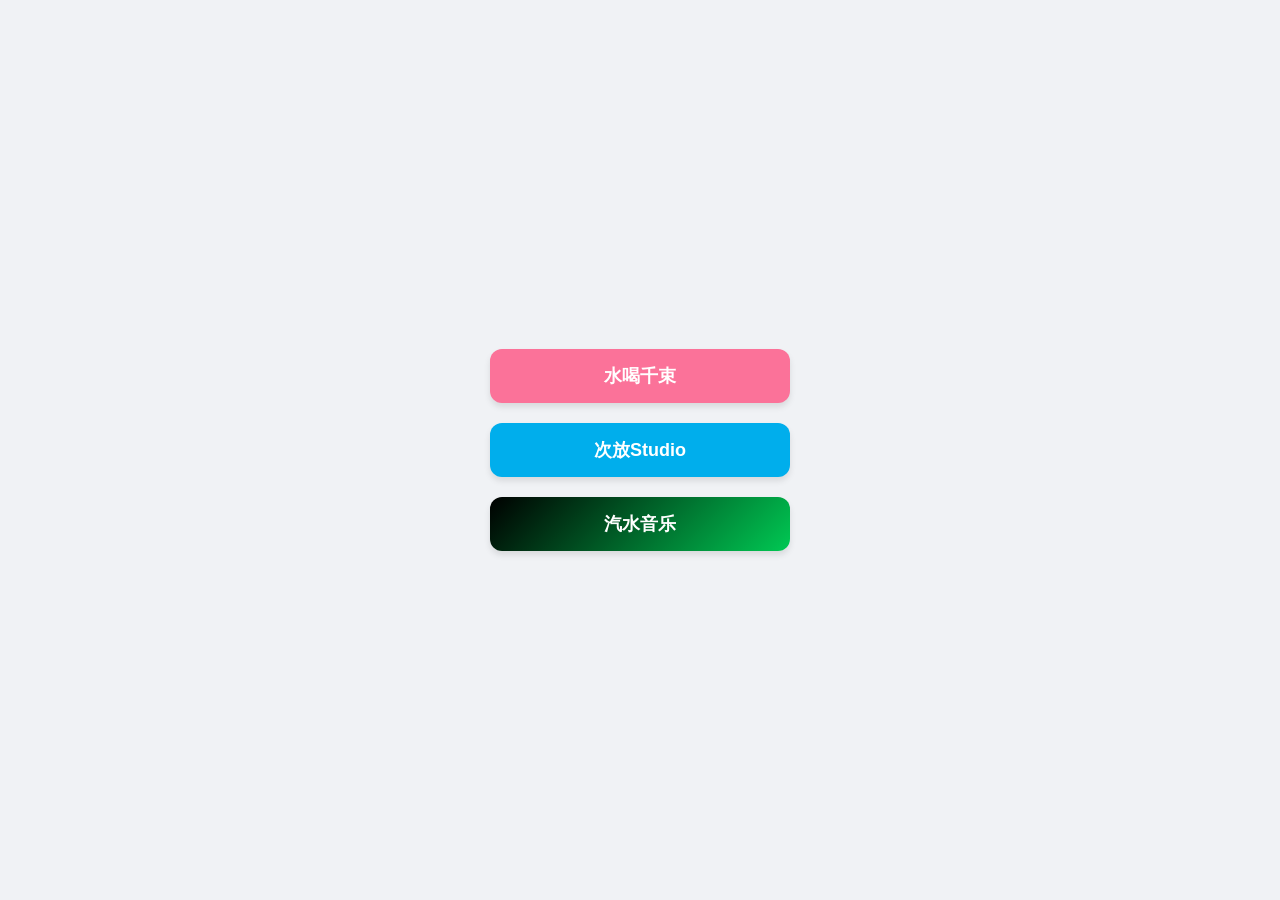
==== index.html @ 698502e4 "Add files via upload" ====
<!DOCTYPE html>
<html lang="zh-CN">
<head>
    <meta charset="UTF-8" />
    <meta name="viewport" content="width=device-width, initial-scale=1.0" />
    <title>BiliBili</title>

    <style>
        body {
            display: flex;
            flex-direction: column;
            justify-content: center;
            align-items: center;
            height: 100vh;
            margin: 0;
            font-family: -apple-system, BlinkMacSystemFont, "Segoe UI", Roboto, sans-serif;
            background-color: #f0f2f5;
        }

        .container {
            display: flex;
            flex-direction: column;
            gap: 20px;
            width: 80%;
            max-width: 300px;
        }

        .btn {
            display: block;
            padding: 15px;
            font-size: 18px;
            font-weight: bold;
            color: #fff;
            text-align: center;
            text-decoration: none;
            border-radius: 12px;
            transition: transform 0.2s, background-color 0.3s;
            box-shadow: 0 4px 6px rgba(0, 0, 0, 0.1);
            border: none;
            cursor: pointer;
        }

        /* B站粉 */
        .btn-1 {
            background-color: #fb7299;
        }

        /* 清爽蓝 */
        .btn-2 {
            background-color: #00aeec;
        }

        /* 黑绿渐变 */
        .btn-3 {
            background: linear-gradient(135deg, #000000, #00c853);
        }

        .btn:active {
            transform: scale(0.95);
        }

        /* 弹窗背景 */
        .modal {
            display: none;
            position: fixed;
            z-index: 999;
            left: 0;
            top: 0;
            width: 100%;
            height: 100%;
            background: rgba(0, 0, 0, 0.5);
            justify-content: center;
            align-items: center;
        }

        /* 弹窗内容 */
        .modal-content {
            background: #fff;
            padding: 24px;
            border-radius: 16px;
            width: 85%;
            max-width: 320px;
            text-align: center;
            box-shadow: 0 6px 18px rgba(0, 0, 0, 0.2);
            animation: pop 0.2s ease;
        }

        .modal-content h3 {
            margin-top: 0;
            margin-bottom: 12px;
            color: #111;
        }

        .modal-content p {
            font-size: 15px;
            line-height: 1.6;
            color: #444;
            margin-bottom: 20px;
        }

        .modal-btn {
            background: linear-gradient(135deg, #000000, #00c853);
            color: white;
            border: none;
            padding: 12px 18px;
            border-radius: 10px;
            font-size: 16px;
            cursor: pointer;
            width: 100%;
        }

        @keyframes pop {
            from {
                transform: scale(0.9);
                opacity: 0;
            }

            to {
                transform: scale(1);
                opacity: 1;
            }
        }
    </style>
</head>

<body>

    <div class="container">
        <a href="https://b23.tv/1NE6ycz" class="btn btn-1">
            水喝千束
        </a>

        <a href="https://b23.tv/o7b2x5u" class="btn btn-2">
            次放Studio
        </a>

        <button class="btn btn-3" onclick="openModal()">
            汽水音乐
        </button>
    </div>

    <!-- 弹窗 -->
    <div class="modal" id="musicModal">
        <div class="modal-content">
            <h3>提示</h3>

            <p>
                进入汽水歌曲界面后，点击关注即可关注。<br><br>
                如果你已经在 douyin.com 关注了「水喝千束」，则已经自动关注，无需操作。
            </p>

            <button class="modal-btn" onclick="goToMusic()">
                我知道了，继续前往
            </button>
        </div>
    </div>

    <script>
        function openModal() {
            document.getElementById("musicModal").style.display = "flex";
        }

        function goToMusic() {
            window.location.href =
                "https://qishui.douyin.com/s/ixoDJEgc/";
        }

        // 点击遮罩关闭
        window.onclick = function (event) {
            const modal = document.getElementById("musicModal");

            if (event.target === modal) {
                modal.style.display = "none";
            }
        };
    </script>

</body>
</html>
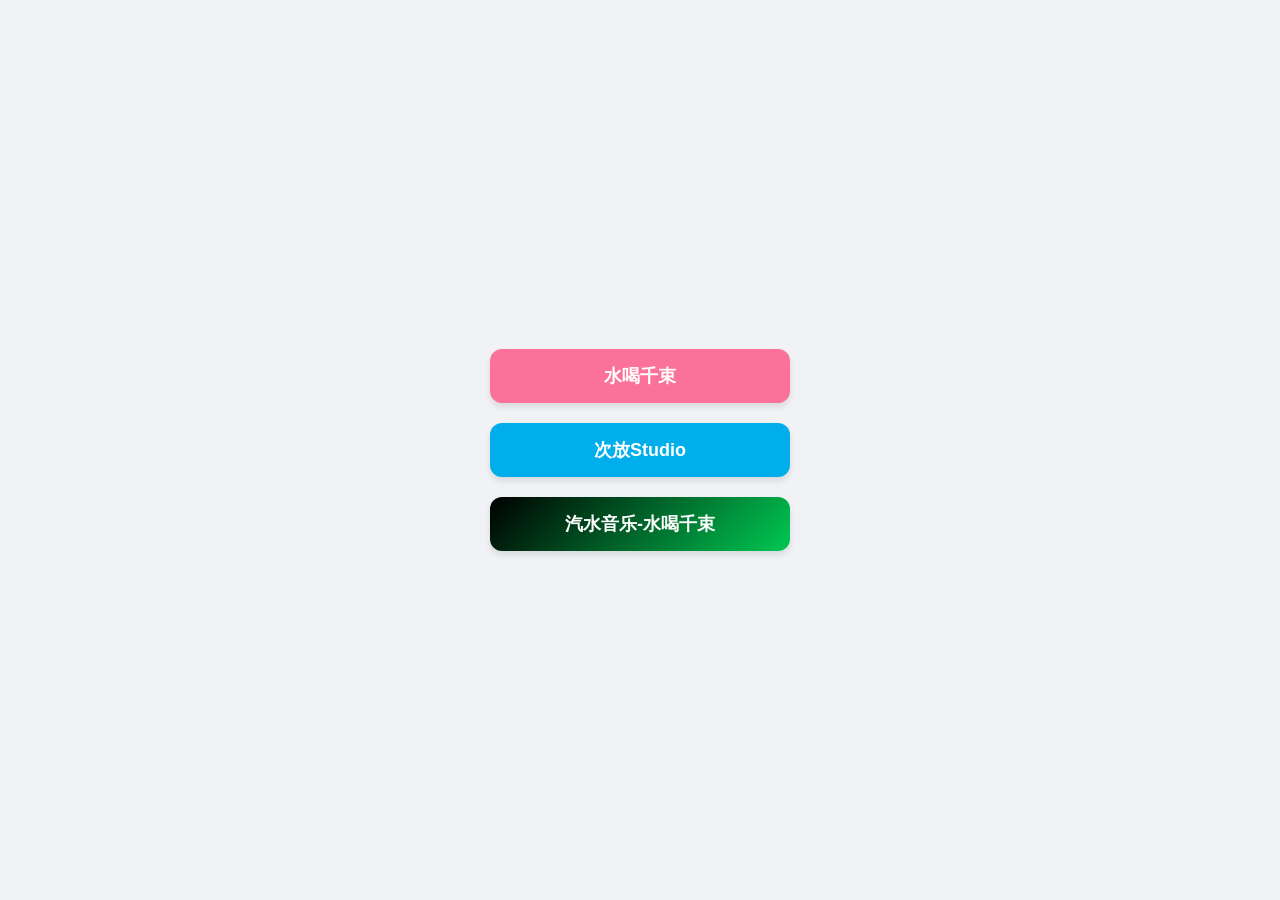
==== commit 0a7fdc42: "Update index.html" ====
--- a/index.html
+++ b/index.html
@@ -3,7 +3,7 @@
 <head>
     <meta charset="UTF-8" />
     <meta name="viewport" content="width=device-width, initial-scale=1.0" />
-    <title>BiliBili</title>
+    <title>关注窝 - 水喝千束的网站</title>
 
     <style>
         body {
@@ -135,7 +135,7 @@
         </a>
 
         <button class="btn btn-3" onclick="openModal()">
-            汽水音乐
+            汽水音乐-水喝千束
         </button>
     </div>
 
@@ -176,4 +176,4 @@
     </script>
 
 </body>
-</html>+</html>
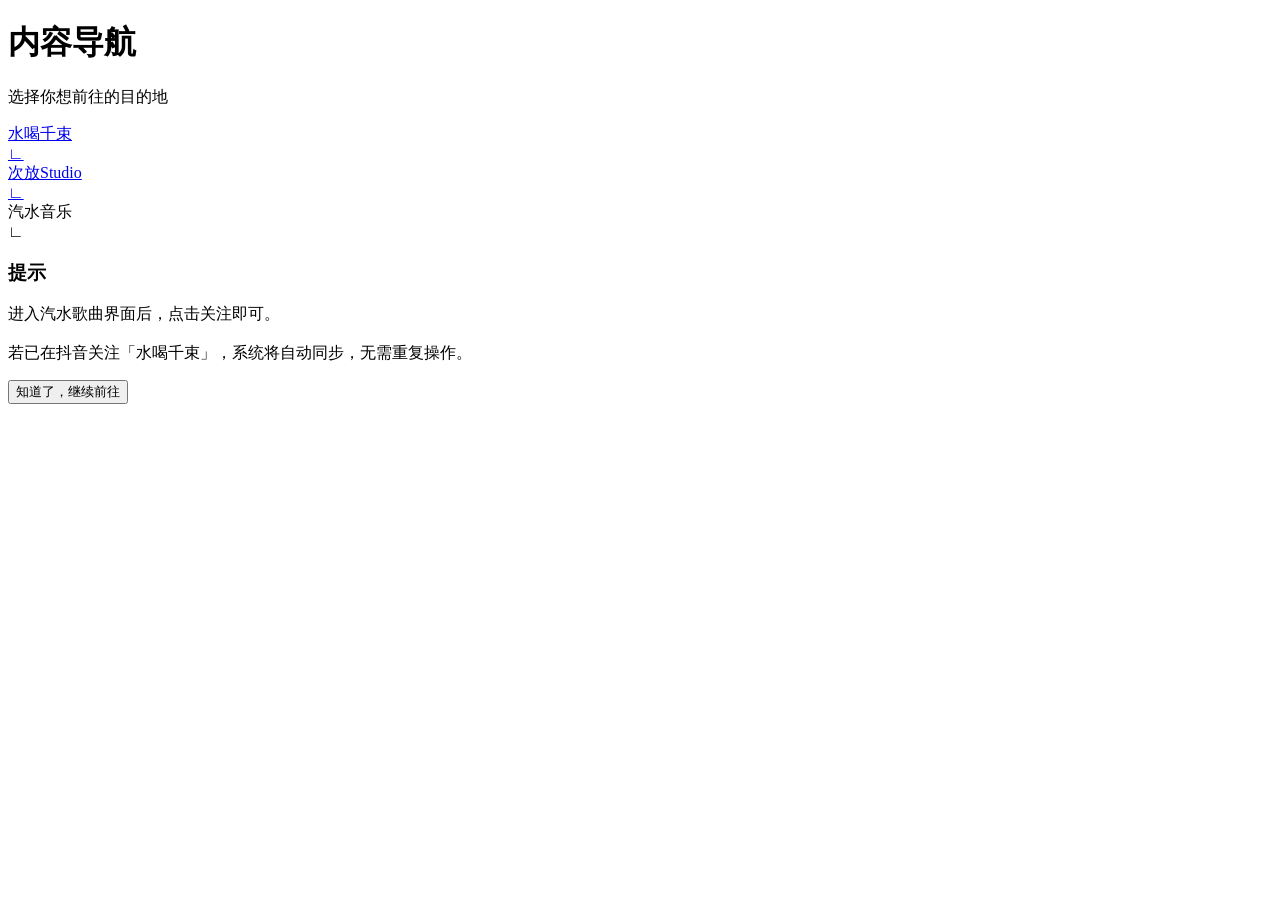
==== commit cac7669c: "Update index.html" ====
--- a/index.html
+++ b/index.html
@@ -1,179 +1,84 @@
 <!DOCTYPE html>
 <html lang="zh-CN">
 <head>
-    <meta charset="UTF-8" />
-    <meta name="viewport" content="width=device-width, initial-scale=1.0" />
-    <title>关注窝 - 水喝千束的网站</title>
-
-    <style>
-        body {
-            display: flex;
-            flex-direction: column;
-            justify-content: center;
-            align-items: center;
-            height: 100vh;
-            margin: 0;
-            font-family: -apple-system, BlinkMacSystemFont, "Segoe UI", Roboto, sans-serif;
-            background-color: #f0f2f5;
-        }
-
-        .container {
-            display: flex;
-            flex-direction: column;
-            gap: 20px;
-            width: 80%;
-            max-width: 300px;
-        }
-
-        .btn {
-            display: block;
-            padding: 15px;
-            font-size: 18px;
-            font-weight: bold;
-            color: #fff;
-            text-align: center;
-            text-decoration: none;
-            border-radius: 12px;
-            transition: transform 0.2s, background-color 0.3s;
-            box-shadow: 0 4px 6px rgba(0, 0, 0, 0.1);
-            border: none;
-            cursor: pointer;
-        }
-
-        /* B站粉 */
-        .btn-1 {
-            background-color: #fb7299;
-        }
-
-        /* 清爽蓝 */
-        .btn-2 {
-            background-color: #00aeec;
-        }
-
-        /* 黑绿渐变 */
-        .btn-3 {
-            background: linear-gradient(135deg, #000000, #00c853);
-        }
-
-        .btn:active {
-            transform: scale(0.95);
-        }
-
-        /* 弹窗背景 */
-        .modal {
-            display: none;
-            position: fixed;
-            z-index: 999;
-            left: 0;
-            top: 0;
-            width: 100%;
-            height: 100%;
-            background: rgba(0, 0, 0, 0.5);
-            justify-content: center;
-            align-items: center;
-        }
-
-        /* 弹窗内容 */
-        .modal-content {
-            background: #fff;
-            padding: 24px;
-            border-radius: 16px;
-            width: 85%;
-            max-width: 320px;
-            text-align: center;
-            box-shadow: 0 6px 18px rgba(0, 0, 0, 0.2);
-            animation: pop 0.2s ease;
-        }
-
-        .modal-content h3 {
-            margin-top: 0;
-            margin-bottom: 12px;
-            color: #111;
-        }
-
-        .modal-content p {
-            font-size: 15px;
-            line-height: 1.6;
-            color: #444;
-            margin-bottom: 20px;
-        }
-
-        .modal-btn {
-            background: linear-gradient(135deg, #000000, #00c853);
-            color: white;
-            border: none;
-            padding: 12px 18px;
-            border-radius: 10px;
-            font-size: 16px;
-            cursor: pointer;
-            width: 100%;
-        }
-
-        @keyframes pop {
-            from {
-                transform: scale(0.9);
-                opacity: 0;
-            }
-
-            to {
-                transform: scale(1);
-                opacity: 1;
-            }
-        }
-    </style>
+    <meta charset="UTF-8">
+    <meta name="viewport" content="width=device-width, initial-scale=1.0, maximum-scale=1.0, user-scalable=no">
+    <title>内容导航</title>
+    <link rel="stylesheet" href="style.css">
 </head>
-
 <body>
 
     <div class="container">
-        <a href="https://b23.tv/1NE6ycz" class="btn btn-1">
-            水喝千束
-        </a>
+        <div class="header">
+            <h1>内容导航</h1>
+            <p>选择你想前往的目的地</p>
+        </div>
 
-        <a href="https://b23.tv/o7b2x5u" class="btn btn-2">
-            次放Studio
-        </a>
+        <div class="nav-list">
+            <a href="https://b23.tv/1NE6ycz" class="nav-item">
+                <div class="item-info">
+                    <div class="dot" style="background-color: var(--accent-bili);"></div>
+                    <span class="label">水喝千束</span>
+                </div>
+                <span class="arrow">∟</span>
+            </a>
 
-        <button class="btn btn-3" onclick="openModal()">
-            汽水音乐-水喝千束
-        </button>
+            <a href="https://b23.tv/o7b2x5u" class="nav-item">
+                <div class="item-info">
+                    <div class="dot" style="background-color: var(--accent-studio);"></div>
+                    <span class="label">次放Studio</span>
+                </div>
+                <span class="arrow">∟</span>
+            </a>
+
+            <div class="nav-item" onclick="openModal()" style="cursor: pointer;">
+                <div class="item-info">
+                    <div class="dot" style="background-color: var(--accent-music);"></div>
+                    <span class="label">汽水音乐</span>
+                </div>
+                <span class="arrow">∟</span>
+            </div>
+        </div>
     </div>
 
-    <!-- 弹窗 -->
-    <div class="modal" id="musicModal">
-        <div class="modal-content">
+    <div class="modal-overlay" id="modalOverlay" onclick="closeModal(event)">
+        <div class="modal-card" onclick="event.stopPropagation()">
             <h3>提示</h3>
-
             <p>
-                进入汽水歌曲界面后，点击关注即可关注。<br><br>
-                如果你已经在 douyin.com 关注了「水喝千束」，则已经自动关注，无需操作。
+                进入汽水歌曲界面后，点击关注即可。<br><br>
+                若已在抖音关注「水喝千束」，系统将自动同步，无需重复操作。
             </p>
-
-            <button class="modal-btn" onclick="goToMusic()">
-                我知道了，继续前往
-            </button>
+            <button class="modal-btn" onclick="goToMusic()">知道了，继续前往</button>
         </div>
     </div>
 
     <script>
+        const overlay = document.getElementById('modalOverlay');
+
+        // 打开弹窗
         function openModal() {
-            document.getElementById("musicModal").style.display = "flex";
+            overlay.style.display = 'flex';
+            // 延迟一丁点时间以触发 CSS 过渡动画
+            setTimeout(() => overlay.classList.add('show'), 10);
         }
 
-        function goToMusic() {
-            window.location.href =
-                "https://qishui.douyin.com/s/ixoDJEgc/";
+        // 关闭弹窗
+        function closeModal() {
+            overlay.classList.remove('show');
+            // 等动画结束后隐藏 DOM
+            setTimeout(() => overlay.style.display = 'none', 300);
         }
 
-        // 点击遮罩关闭
-        window.onclick = function (event) {
-            const modal = document.getElementById("musicModal");
-
-            if (event.target === modal) {
-                modal.style.display = "none";
-            }
-        };
+        // 跳转逻辑
+        function goToMusic() {
+            // 跳转前的整体淡出动效
+            document.body.style.opacity = '0';
+            document.body.style.transition = 'opacity 0.4s ease';
+            
+            setTimeout(() => {
+                window.location.href = "https://qishui.douyin.com/s/ixoDJEgc/";
+            }, 400);
+        }
     </script>
-
 </body>
 </html>
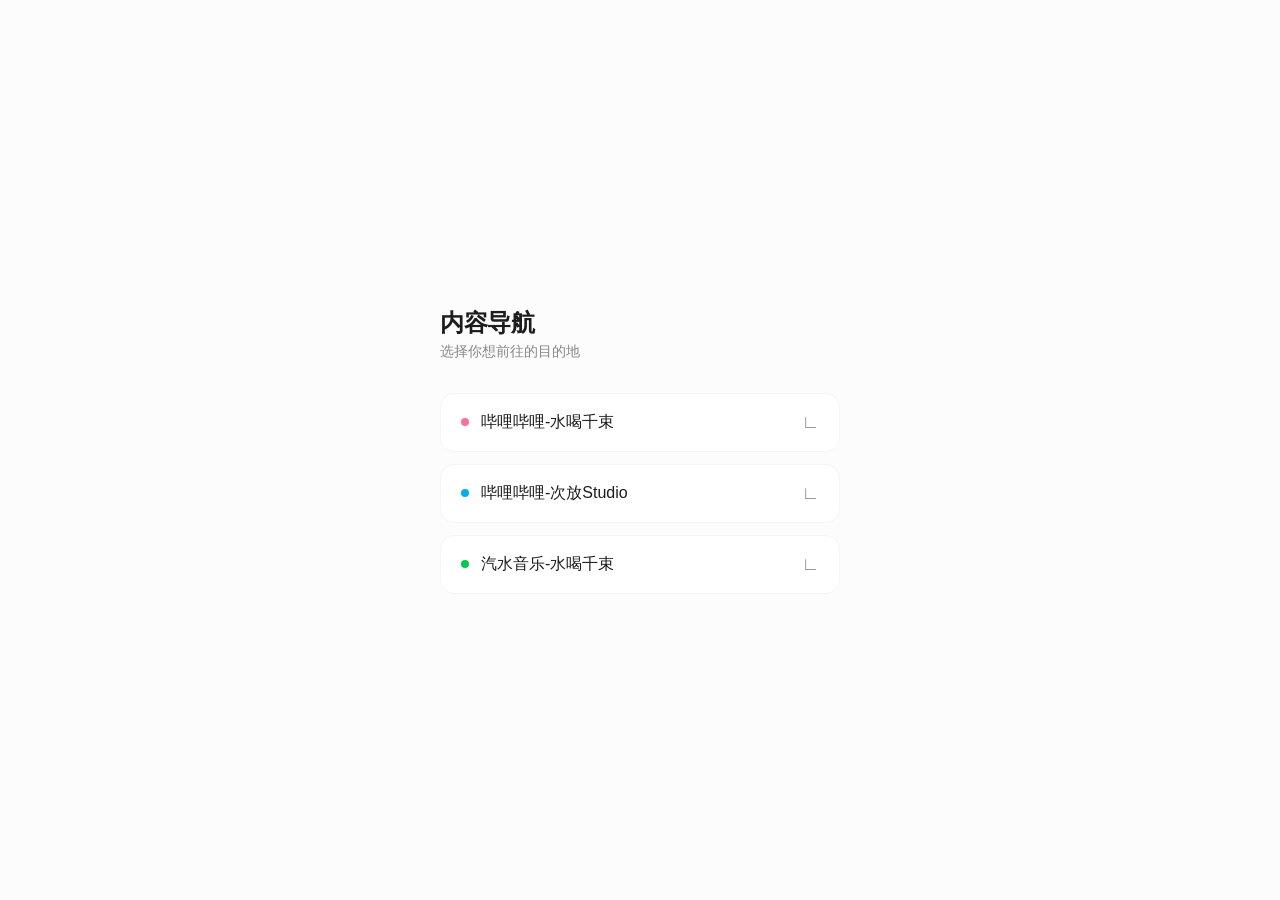
==== commit cab8f484: "Update index.html" ====
--- a/index.html
+++ b/index.html
@@ -18,7 +18,7 @@
             <a href="https://b23.tv/1NE6ycz" class="nav-item">
                 <div class="item-info">
                     <div class="dot" style="background-color: var(--accent-bili);"></div>
-                    <span class="label">水喝千束</span>
+                    <span class="label">哔哩哔哩-水喝千束</span>
                 </div>
                 <span class="arrow">∟</span>
             </a>
@@ -26,7 +26,7 @@
             <a href="https://b23.tv/o7b2x5u" class="nav-item">
                 <div class="item-info">
                     <div class="dot" style="background-color: var(--accent-studio);"></div>
-                    <span class="label">次放Studio</span>
+                    <span class="label">哔哩哔哩-次放Studio</span>
                 </div>
                 <span class="arrow">∟</span>
             </a>
@@ -34,7 +34,7 @@
             <div class="nav-item" onclick="openModal()" style="cursor: pointer;">
                 <div class="item-info">
                     <div class="dot" style="background-color: var(--accent-music);"></div>
-                    <span class="label">汽水音乐</span>
+                    <span class="label">汽水音乐-水喝千束</span>
                 </div>
                 <span class="arrow">∟</span>
             </div>
--- a/style.css
+++ b/style.css
@@ -0,0 +1,176 @@
+:root {
+    /* 浅色模式变量 */
+    --bg-color: #fcfcfc;
+    --text-main: #1d1d1f;
+    --text-muted: #86868b;
+    --card-bg: #ffffff;
+    --border-color: #f5f5f7;
+    --accent-bili: #fb7299;
+    --accent-studio: #00aeec;
+    --accent-music: #00c853;
+    --overlay: rgba(0, 0, 0, 0.4);
+}
+
+@media (prefers-color-scheme: dark) {
+    :root {
+        /* 深色模式变量 */
+        --bg-color: #000000;
+        --text-main: #f5f5f7;
+        --text-muted: #6e6e73;
+        --card-bg: #1c1c1e;
+        --border-color: #2c2c2e;
+        --overlay: rgba(0, 0, 0, 0.7);
+    }
+}
+
+* {
+    margin: 0;
+    padding: 0;
+    box-sizing: border-box;
+    -webkit-tap-highlight-color: transparent;
+}
+
+body {
+    height: 100vh;
+    display: flex;
+    justify-content: center;
+    align-items: center;
+    background-color: var(--bg-color);
+    color: var(--text-main);
+    font-family: -apple-system, BlinkMacSystemFont, "Segoe UI", Roboto, sans-serif;
+    transition: background-color 0.5s ease;
+    overflow: hidden;
+}
+
+.container {
+    width: 85%;
+    max-width: 400px;
+    animation: fadeInScreen 0.8s cubic-bezier(0.4, 0, 0.2, 1);
+}
+
+.header {
+    margin-bottom: 32px;
+}
+
+.header h1 {
+    font-size: 24px;
+    font-weight: 600;
+    letter-spacing: -0.02em;
+}
+
+.header p {
+    font-size: 14px;
+    color: var(--text-muted);
+    margin-top: 4px;
+}
+
+/* 列表项样式 */
+.nav-list {
+    display: flex;
+    flex-direction: column;
+    gap: 12px;
+}
+
+.nav-item {
+    display: flex;
+    align-items: center;
+    justify-content: space-between;
+    padding: 18px 20px;
+    background-color: var(--card-bg);
+    border: 1px solid var(--border-color);
+    border-radius: 14px;
+    text-decoration: none;
+    color: var(--text-main);
+    transition: all 0.2s ease;
+}
+
+.nav-item:active {
+    transform: scale(0.98);
+    background-color: var(--border-color);
+}
+
+.item-info {
+    display: flex;
+    align-items: center;
+    gap: 12px;
+}
+
+.dot {
+    width: 8px;
+    height: 8px;
+    border-radius: 50%;
+}
+
+.label {
+    font-size: 16px;
+    font-weight: 500;
+}
+
+.arrow {
+    font-size: 18px;
+    color: var(--text-muted);
+    font-weight: 300;
+}
+
+/* 弹窗样式 */
+.modal-overlay {
+    position: fixed;
+    top: 0;
+    left: 0;
+    width: 100%;
+    height: 100%;
+    background: var(--overlay);
+    backdrop-filter: blur(8px);
+    -webkit-backdrop-filter: blur(8px);
+    display: none;
+    justify-content: center;
+    align-items: center;
+    z-index: 100;
+    opacity: 0;
+    transition: opacity 0.3s ease;
+}
+
+.modal-card {
+    background: var(--card-bg);
+    width: 85%;
+    max-width: 320px;
+    padding: 24px;
+    border-radius: 20px;
+    text-align: center;
+    box-shadow: 0 20px 40px rgba(0,0,0,0.2);
+    transform: translateY(20px);
+    transition: transform 0.3s cubic-bezier(0.4, 0, 0.2, 1);
+}
+
+.modal-card h3 {
+    font-size: 18px;
+    margin-bottom: 12px;
+}
+
+.modal-card p {
+    font-size: 14px;
+    color: var(--text-muted);
+    line-height: 1.5;
+    margin-bottom: 24px;
+}
+
+.modal-btn {
+    width: 100%;
+    padding: 14px;
+    border-radius: 12px;
+    border: none;
+    background: var(--text-main);
+    color: var(--bg-color);
+    font-size: 15px;
+    font-weight: 600;
+    cursor: pointer;
+}
+
+@keyframes fadeInScreen {
+    from { opacity: 0; transform: translateY(10px); }
+    to { opacity: 1; transform: translateY(0); }
+}
+
+/* 辅助类 */
+.show { display: flex; opacity: 1; }
+.show .modal-card { transform: translateY(0); }
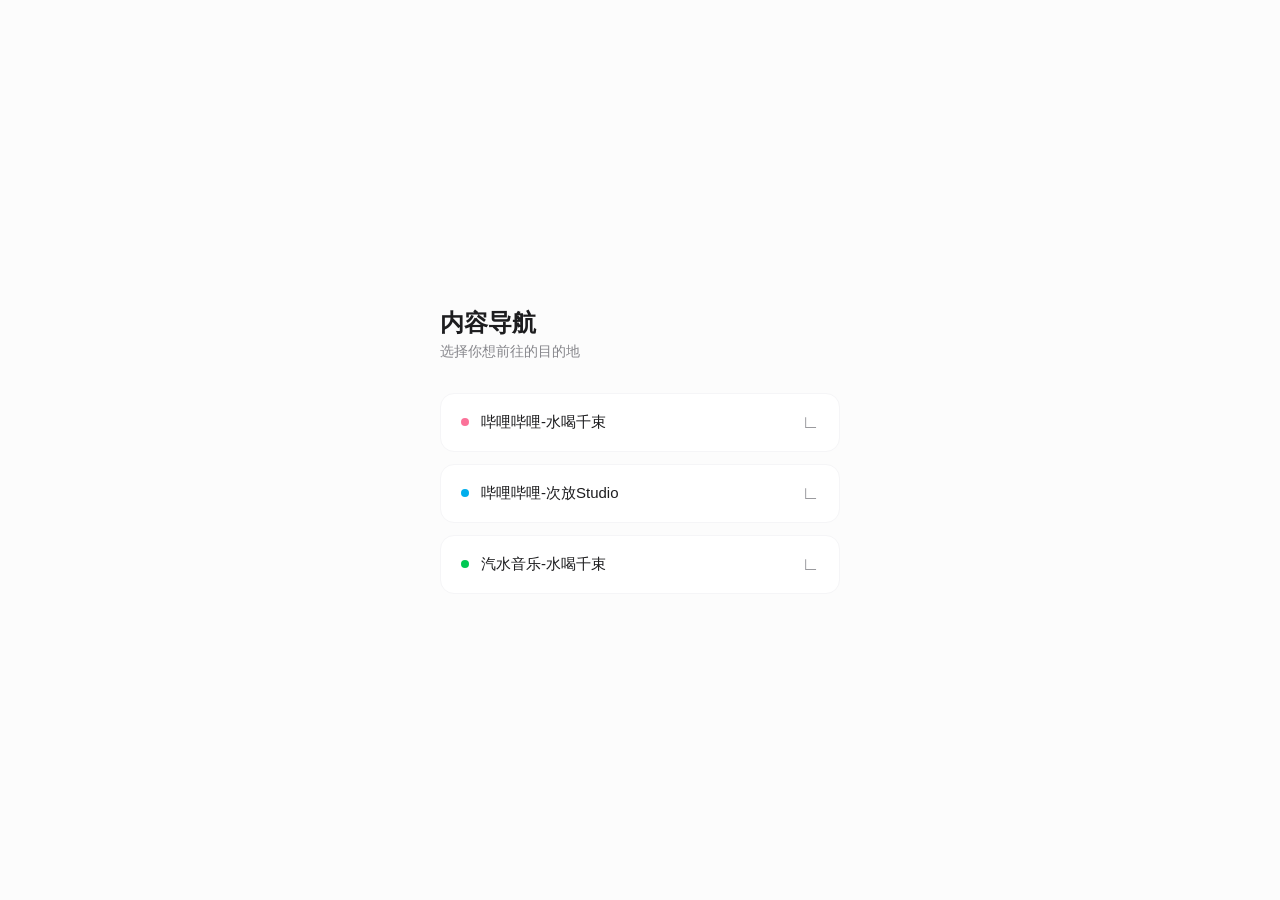
==== commit 131686a0: "Update index.html" ====
--- a/index.html
+++ b/index.html
@@ -15,23 +15,23 @@
         </div>
 
         <div class="nav-list">
-            <a href="https://b23.tv/1NE6ycz" class="nav-item">
+            <div class="nav-item" onclick="handleNavigation('bili', '水喝千束', 'https://b23.tv/1NE6ycz')">
                 <div class="item-info">
                     <div class="dot" style="background-color: var(--accent-bili);"></div>
                     <span class="label">哔哩哔哩-水喝千束</span>
                 </div>
                 <span class="arrow">∟</span>
-            </a>
+            </div>
 
-            <a href="https://b23.tv/o7b2x5u" class="nav-item">
+            <div class="nav-item" onclick="handleNavigation('bili', '次放Studio', 'https://b23.tv/o7b2x5u')">
                 <div class="item-info">
                     <div class="dot" style="background-color: var(--accent-studio);"></div>
                     <span class="label">哔哩哔哩-次放Studio</span>
                 </div>
                 <span class="arrow">∟</span>
-            </a>
+            </div>
 
-            <div class="nav-item" onclick="openModal()" style="cursor: pointer;">
+            <div class="nav-item" onclick="handleNavigation('music', '水喝千束', 'https://qishui.douyin.com/s/ixoDJEgc/')">
                 <div class="item-info">
                     <div class="dot" style="background-color: var(--accent-music);"></div>
                     <span class="label">汽水音乐-水喝千束</span>
@@ -41,44 +41,15 @@
         </div>
     </div>
 
-    <div class="modal-overlay" id="modalOverlay" onclick="closeModal(event)">
-        <div class="modal-card" onclick="event.stopPropagation()">
-            <h3>提示</h3>
-            <p>
-                进入汽水歌曲界面后，点击关注即可。<br><br>
-                若已在抖音关注「水喝千束」，系统将自动同步，无需重复操作。
-            </p>
-            <button class="modal-btn" onclick="goToMusic()">知道了，继续前往</button>
+    <div class="modal-overlay" id="modalOverlay">
+        <div class="modal-card">
+            <h3 id="modalTitle">提示</h3>
+            <p id="modalBody"></p>
+            <button class="modal-btn" id="confirmBtn">确认前往</button>
+            <button class="modal-btn btn-secondary" onclick="closeModal()">取消</button>
         </div>
     </div>
 
-    <script>
-        const overlay = document.getElementById('modalOverlay');
-
-        // 打开弹窗
-        function openModal() {
-            overlay.style.display = 'flex';
-            // 延迟一丁点时间以触发 CSS 过渡动画
-            setTimeout(() => overlay.classList.add('show'), 10);
-        }
-
-        // 关闭弹窗
-        function closeModal() {
-            overlay.classList.remove('show');
-            // 等动画结束后隐藏 DOM
-            setTimeout(() => overlay.style.display = 'none', 300);
-        }
-
-        // 跳转逻辑
-        function goToMusic() {
-            // 跳转前的整体淡出动效
-            document.body.style.opacity = '0';
-            document.body.style.transition = 'opacity 0.4s ease';
-            
-            setTimeout(() => {
-                window.location.href = "https://qishui.douyin.com/s/ixoDJEgc/";
-            }, 400);
-        }
-    </script>
+    <script src="script.js"></script>
 </body>
 </html>
--- a/style.css
+++ b/style.css
@@ -1,5 +1,4 @@
 :root {
-    /* 浅色模式变量 */
     --bg-color: #fcfcfc;
     --text-main: #1d1d1f;
     --text-muted: #86868b;
@@ -13,7 +12,6 @@
 
 @media (prefers-color-scheme: dark) {
     :root {
-        /* 深色模式变量 */
         --bg-color: #000000;
         --text-main: #f5f5f7;
         --text-muted: #6e6e73;
@@ -38,38 +36,20 @@
     background-color: var(--bg-color);
     color: var(--text-main);
     font-family: -apple-system, BlinkMacSystemFont, "Segoe UI", Roboto, sans-serif;
-    transition: background-color 0.5s ease;
-    overflow: hidden;
+    transition: background-color 0.5s ease, opacity 0.5s ease;
 }
 
 .container {
     width: 85%;
     max-width: 400px;
-    animation: fadeInScreen 0.8s cubic-bezier(0.4, 0, 0.2, 1);
+    animation: fadeIn 0.8s ease-out;
 }
 
-.header {
-    margin-bottom: 32px;
-}
+.header { margin-bottom: 32px; }
+.header h1 { font-size: 24px; font-weight: 600; }
+.header p { font-size: 14px; color: var(--text-muted); margin-top: 4px; }
 
-.header h1 {
-    font-size: 24px;
-    font-weight: 600;
-    letter-spacing: -0.02em;
-}
-
-.header p {
-    font-size: 14px;
-    color: var(--text-muted);
-    margin-top: 4px;
-}
-
-/* 列表项样式 */
-.nav-list {
-    display: flex;
-    flex-direction: column;
-    gap: 12px;
-}
+.nav-list { display: flex; flex-direction: column; gap: 12px; }
 
 .nav-item {
     display: flex;
@@ -79,46 +59,21 @@
     background-color: var(--card-bg);
     border: 1px solid var(--border-color);
     border-radius: 14px;
-    text-decoration: none;
-    color: var(--text-main);
+    cursor: pointer;
     transition: all 0.2s ease;
 }
 
-.nav-item:active {
-    transform: scale(0.98);
-    background-color: var(--border-color);
-}
+.nav-item:active { transform: scale(0.98); background-color: var(--border-color); }
 
-.item-info {
-    display: flex;
-    align-items: center;
-    gap: 12px;
-}
+.item-info { display: flex; align-items: center; gap: 12px; }
+.dot { width: 8px; height: 8px; border-radius: 50%; }
+.label { font-size: 15px; font-weight: 500; }
+.arrow { font-size: 18px; color: var(--text-muted); }
 
-.dot {
-    width: 8px;
-    height: 8px;
-    border-radius: 50%;
-}
-
-.label {
-    font-size: 16px;
-    font-weight: 500;
-}
-
-.arrow {
-    font-size: 18px;
-    color: var(--text-muted);
-    font-weight: 300;
-}
-
-/* 弹窗样式 */
+/* 弹窗系统 */
 .modal-overlay {
     position: fixed;
-    top: 0;
-    left: 0;
-    width: 100%;
-    height: 100%;
+    inset: 0;
     background: var(--overlay);
     backdrop-filter: blur(8px);
     -webkit-backdrop-filter: blur(8px);
@@ -133,44 +88,40 @@
 .modal-card {
     background: var(--card-bg);
     width: 85%;
-    max-width: 320px;
+    max-width: 300px;
     padding: 24px;
     border-radius: 20px;
     text-align: center;
-    box-shadow: 0 20px 40px rgba(0,0,0,0.2);
     transform: translateY(20px);
-    transition: transform 0.3s cubic-bezier(0.4, 0, 0.2, 1);
+    transition: transform 0.3s ease;
 }
 
-.modal-card h3 {
-    font-size: 18px;
-    margin-bottom: 12px;
-}
-
-.modal-card p {
-    font-size: 14px;
-    color: var(--text-muted);
-    line-height: 1.5;
-    margin-bottom: 24px;
-}
+.modal-card h3 { font-size: 18px; margin-bottom: 12px; }
+.modal-card p { font-size: 14px; color: var(--text-muted); line-height: 1.6; margin-bottom: 20px; }
 
 .modal-btn {
     width: 100%;
-    padding: 14px;
-    border-radius: 12px;
+    padding: 12px;
+    border-radius: 10px;
     border: none;
     background: var(--text-main);
     color: var(--bg-color);
     font-size: 15px;
     font-weight: 600;
+    margin-bottom: 8px;
     cursor: pointer;
 }
 
-@keyframes fadeInScreen {
+.btn-secondary {
+    background: transparent;
+    color: var(--text-muted);
+    font-weight: 400;
+}
+
+.show { display: flex; opacity: 1; }
+.show .modal-card { transform: translateY(0); }
+
+@keyframes fadeIn {
     from { opacity: 0; transform: translateY(10px); }
     to { opacity: 1; transform: translateY(0); }
 }
-
-/* 辅助类 */
-.show { display: flex; opacity: 1; }
-.show .modal-card { transform: translateY(0); }
